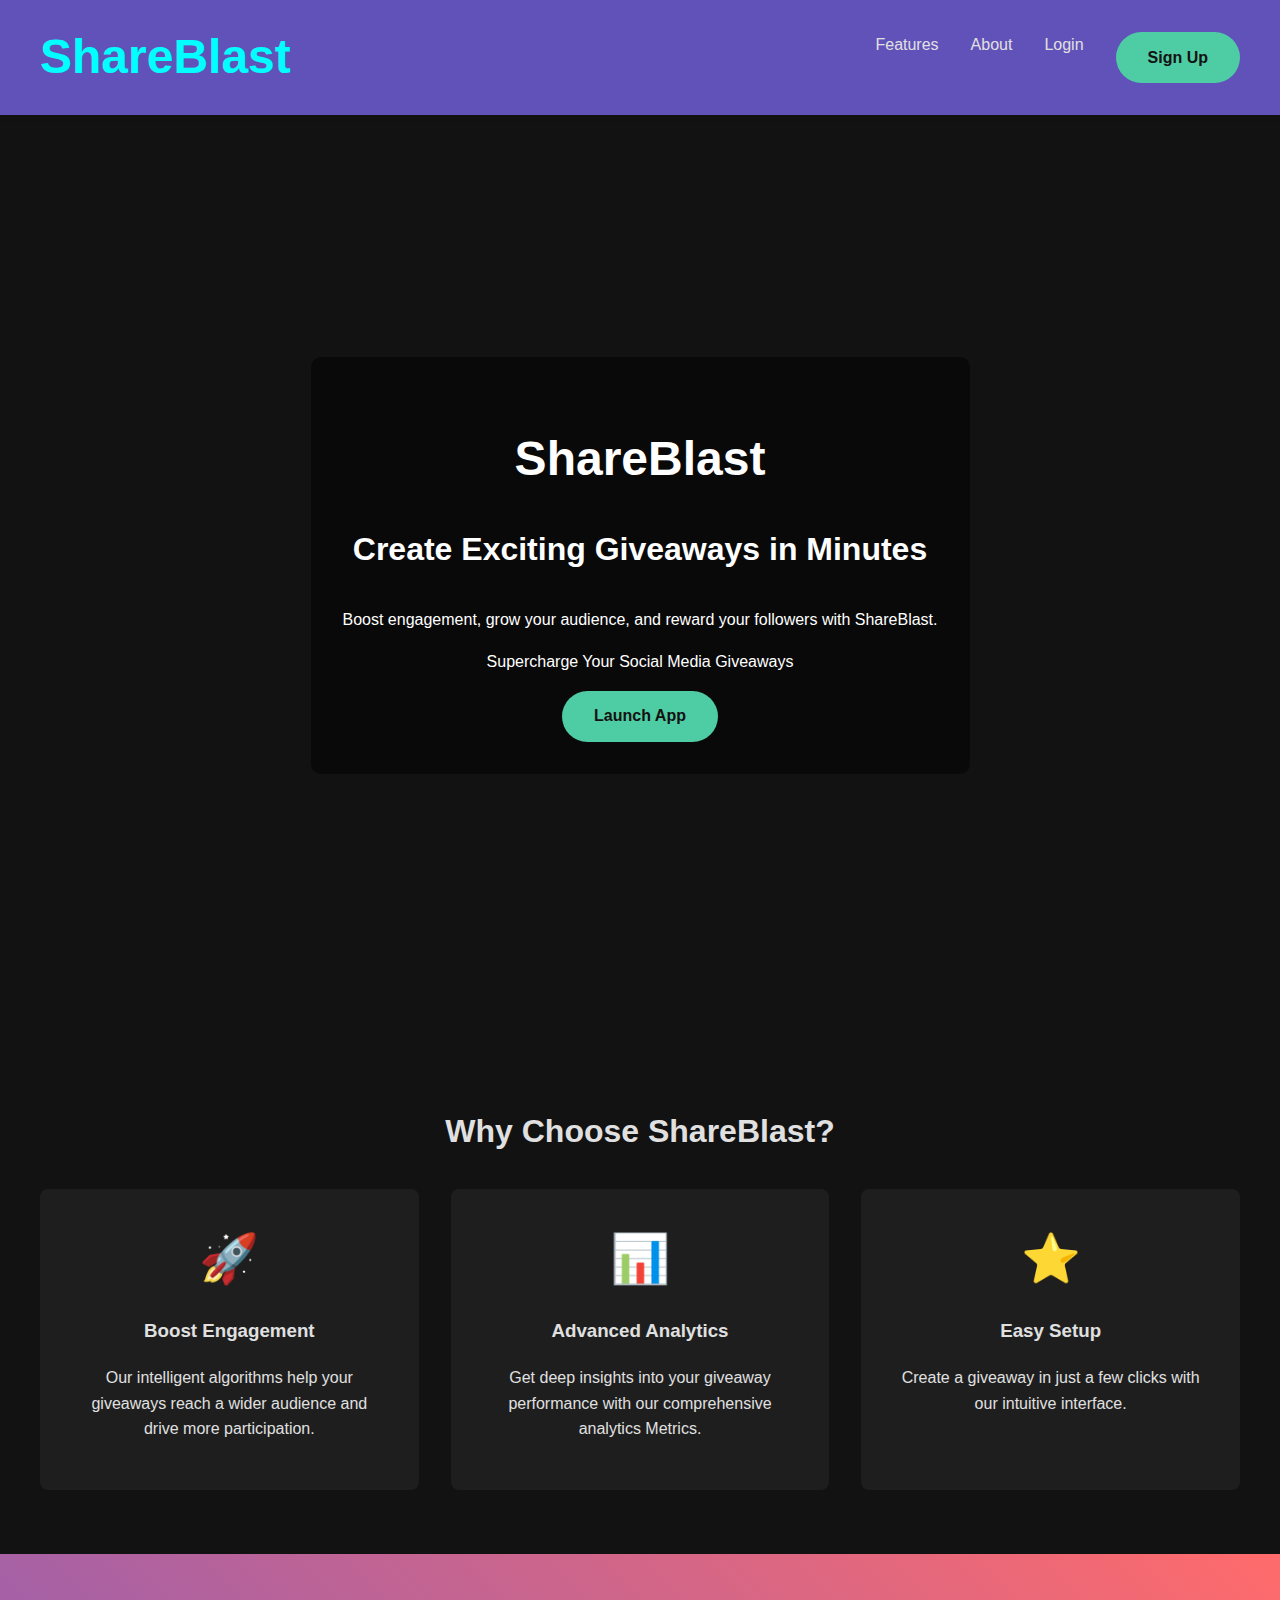
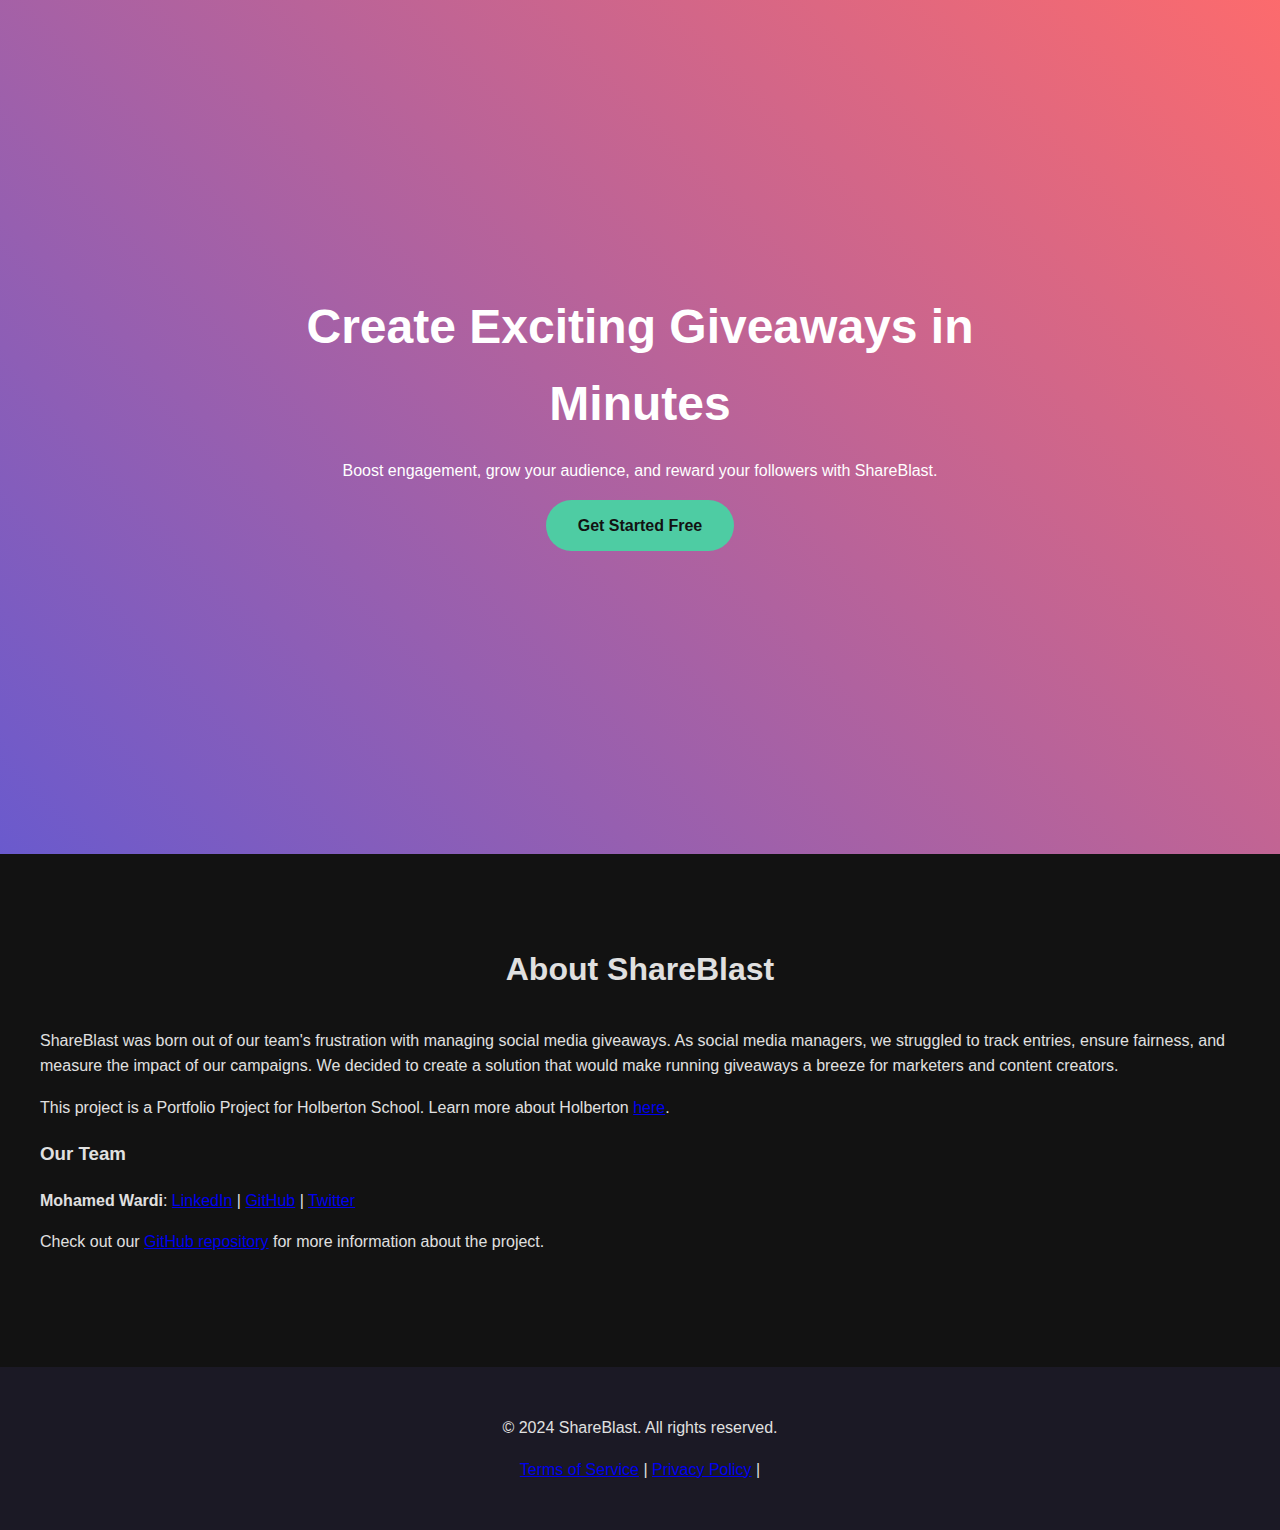
==== index.html @ 2b6d937a "v1" ====
<!DOCTYPE html>
<html lang="en">
		<head>
			    	<meta charset="UTF-8">
					    <title>ShareBlast - Supercharge Your Social Media Giveaways</title>
					        	<meta name="viewport" content="width=device-width, initial-scale=1">
									<link rel="stylesheet" href="src/css/styles.css">
										</head>

											<body>
													  <header>
														  		<nav>
																			  <div class="logo">ShareBlast</div>
																			  		  <ul>
																						  			<li><a href="#features">Features</a></li>
																												<li><a href="#about">About</a></li>
																															<li><a href="templates/login.html">Login</a></li>
																																		<li><a href="templates/signup.html" class="cta-button">Sign Up</a></li>
																																				  </ul>
																																				  		</nav>
																																							  </header>
																																							  	
																																							  	  <section id="intro" class="intro">
																																									  		<div class="cover-image"></div>
																																													<div class="intro-content">
																																																	<h1>ShareBlast</h1>
																																																				<h2>Create Exciting Giveaways in Minutes</h2>
																																																							<p>Boost engagement, grow your audience, and reward your followers with ShareBlast.</p>
																																																										<p>Supercharge Your Social Media Giveaways</p>
																																																													<a href="templates/login.html" class="cta-button">Launch App</a>
																																																															</div>
																																																																</section>


																																																																	  <section id="features" class="features">
																																																																		  		<h2>Why Choose ShareBlast?</h2>
																																																																						<div class="feature-grid">
																																																																									  <div class="feature-card">
																																																																										  			<div class="feature-icon">🚀</div>
																																																																																<h3>Boost Engagement</h3>
																																																																																			<p>Our intelligent algorithms help your giveaways reach a wider audience and drive more participation.</p>
																																																																																					  </div>
																																																																																					  		  <div class="feature-card">
																																																																																								  			<div class="feature-icon">📊</div>
																																																																																														<h3>Advanced Analytics</h3>
																																																																																																	<p>Get deep insights into your giveaway performance with our comprehensive analytics Metrics.</p>
																																																																																																			  </div>
																																																																																																			  		  <div class="feature-card">
																																																																																																						  			<div class="feature-icon">⭐</div>
																																																																																																												<h3>Easy Setup</h3>
																																																																																																															<p>Create a giveaway in just a few clicks with our intuitive interface.</p>
																																																																																																																	  </div>
																																																																																																																	  		</div>
																																																																																																																				  </section>
																																																																																																																				  	

																																																																																																																				  	  <section class="hero">
																																																																																																																						  		<div class="hero-content">
																																																																																																																											  <h1>Create Exciting Giveaways in Minutes</h1>
																																																																																																																											  		  <p>Boost engagement, grow your audience, and reward your followers with ShareBlast.</p>
																																																																																																																													  		  <a href="templates/signup.html" class="cta-button">Get Started Free</a>
																																																																																																																															  		</div>
																																																																																																																																		  </section>


																																																																																																																																		  	  <section id="about" class="about">
																																																																																																																																				          <h2>About ShareBlast</h2>
																																																																																																																																					          <p>ShareBlast was born out of our team's frustration with managing social media giveaways. As social media managers, we struggled to track entries, ensure fairness, and measure the impact of our campaigns. We decided to create a solution that would make running giveaways a breeze for marketers and content creators.</p>
																																																																																																																																						          <p>This project is a Portfolio Project for Holberton School. Learn more about Holberton <a href="https://www.holbertonschool.com">here</a>.</p>
																																																																																																																																							          <h3>Our Team</h3>
																																																																																																																																								          <ul class="team-list">
																																																																																																																																										              <li>
																																																																																																																																												                      <strong>Mohamed Wardi</strong>: 
																																																																																																																																														                      <a href="https://www.linkedin.com/in/mohamed-wardi-22874626a">LinkedIn</a> | 
																																																																																																																																																                      <a href="https://github.com/simowardi">GitHub</a> | 
																																																																																																																																																		                      <a href="https://x.com/simowardi23">Twitter</a>
																																																																																																																																																				                  </li>
																																																																																																																																																						          </ul>
																																																																																																																																																							          <p>Check out our <a href="https://github.com/simowardi/shareblast">GitHub repository</a> for more information about the project.</p>
																																																																																																																																																								      </section>

																																																																																																																																																								      	<footer>
																																																																																																																																																												<p>&copy; 2024 ShareBlast. All rights reserved.</p>
																																																																																																																																																														<p>
																																																																																																																																																																  <a href="/ShareBlast/TOS.html">Terms of Service</a> |
																																																																																																																																																																  		  <a href="/ShareBlast/privacy.html">Privacy Policy</a> |
																																																																																																																																																																		  		</p>
																																																																																																																																																																					</footer>

																																																																																																																																																																						  <script script src="src/js/main.js"></script>
																																																																																																																																																																						  	
																																																																																																																																																																						  	</body></html>
---- src/css/styles.css ----
:root {
		--bg-color: #121212;
			--text-color: #e0e0e0;
				--primary-color: #6a5acd;
					--secondary-color: #ff6b6b;
						--tertiary-color: #4ecca3;
							--highlight-color: #00ffff;
							  }
							    body {
								    	font-family: 'Segoe UI', Tahoma, Geneva, Verdana, sans-serif;
										margin: 0;
											padding: 0;
												background-color: var(--bg-color);
													color: var(--text-color);
														line-height: 1.6;
														  }
														    
														  header {
															      background-color: rgba(106, 90, 205, 0.9); /* More opaque background */
															          padding: 1rem 0;
																      position: static; /* Changed from fixed to static */
																          width: 100%;
																	      box-shadow: 0 2px 5px rgba(0, 0, 0, 0.1); /* Subtle shadow for depth */
																      }

																      nav {
																	          display: flex;
																		      justify-content: space-between;
																		          align-items: center;
																			      max-width: 1200px;
																			          margin: 0 auto;
																				      padding: 0 2rem;
																			      }

																			        .logo {
																						font-size: 3rem;
																							font-weight: bold;
																								color: var(--highlight-color);
																								  }
																								    nav ul {
																									    	display: flex;
																											list-style: none;
																											  }
																											    nav ul li {
																												    	margin-left: 2rem;
																													  }
																													    nav ul li a {
																														    	color: var(--text-color);
																																text-decoration: none;
																																	transition: color 0.3s;
																																	  }
																																	    nav ul li a:hover {
																																		    	color: var(--highlight-color);
																																			  }
																																			    .hero {
																																				    	background: linear-gradient(45deg, var(--primary-color), var(--secondary-color));
																																						height: 100vh;
																																							display: flex;
																																								align-items: center;
																																									justify-content: center;
																																										text-align: center;
																																											color: white;
																																											  }
																																											    .hero-content {
																																												    	max-width: 800px;
																																														padding: 2rem;
																																														  }
																																														    h1 {
																																															    	font-size: 3rem;
																																																	margin-bottom: 1rem;
																																																	  }
																																																	    h2 {
																																																		    	text-align: center;
																																																				font-size: 2rem;
																																																					margin-bottom: 2rem;
																																																					  }
																																																					    .cta-button {
																																																						    	display: inline-block;
																																																								background-color: var(--tertiary-color);
																																																									color: var(--bg-color);
																																																										padding: 0.8rem 2rem;
																																																											border-radius: 50px;
																																																												text-decoration: none;
																																																													font-weight: bold;
																																																														transition: transform 0.3s, box-shadow 0.3s;
																																																														  }
																																																														    .cta-button:hover {
																																																															    	transform: translateY(-3px);
																																																																	box-shadow: 0 4px 8px rgba(0,0,0,0.2);
																																																																	  }
																																																																	    .features {
																																																																		    	padding: 4rem 2rem;
																																																																				max-width: 1200px;
																																																																					margin: 0 auto;
																																																																					  }
																																																																					    .feature-grid {
																																																																						    	display: grid;
																																																																								grid-template-columns: repeat(auto-fit, minmax(250px, 1fr));
																																																																									gap: 2rem;
																																																																									  }
																																																																									    .feature-card {
																																																																										    	background-color: rgba(255,255,255,0.05);
																																																																												padding: 2rem;
																																																																													border-radius: 8px;
																																																																														text-align: center;
																																																																														  }
																																																																														    .feature-icon {
																																																																															    	font-size: 3rem;
																																																																																	color: var(--highlight-color);
																																																																																		margin-bottom: 1rem;
																																																																																		  }
																																																																																		    .features, .about {
																																																																																			        padding: 4rem 2rem;
																																																																																				    max-width: 1200px;
																																																																																				        margin: 0 auto;
																																																																																					  }
																																																																																					    .feature-card img {
																																																																																						        max-width: 100%;
																																																																																							    height: auto;
																																																																																							        border-radius: 8px;
																																																																																								    margin-bottom: 1rem;
																																																																																								      }
																																																																																								        .team-list {
																																																																																										    list-style-type: none;
																																																																																										        padding: 0;
																																																																																											  }
																																																																																											    .team-list li {
																																																																																												        margin-bottom: 1rem;
																																																																																													  }
																																																																																													    .intro {
																																																																																														        position: relative;
																																																																																															    height: 100vh;
																																																																																															        display: flex;
																																																																																																    align-items: center;
																																																																																																        justify-content: center;
																																																																																																	    text-align: center;
																																																																																																	        color: white;
																																																																																																		    overflow: hidden;
																																																																																																	    }

																																																																																																	    .cover-image {
																																																																																																		        position: absolute;
																																																																																																			    top: 0;
																																																																																																			        left: 0;
																																																																																																				    width: 100%;
																																																																																																				        height: 100%;
																																																																																																					    background-image: url('https://files.catbox.moe/7ho260.jpg');
																																																																																																					        background-size: cover;
																																																																																																						    background-position: center;
																																																																																																						        background-repeat: no-repeat;
																																																																																																							    z-index: -1;
																																																																																																						    }

																																																																																																						    .intro-content {
																																																																																																							        position: relative;
																																																																																																								    background-color: rgba(0, 0, 0, 0.5);
																																																																																																								        padding: 2rem;
																																																																																																									    border-radius: 10px;
																																																																																																									        z-index: 1;
																																																																																																									}

																																																																																																									  footer {
																																																																																																										  	background-color: rgba(106, 90, 205, 0.1);
																																																																																																												text-align: center;
																																																																																																													padding: 2rem 0;
																																																																																																														margin-top: 2rem;
																																																																																																														  }
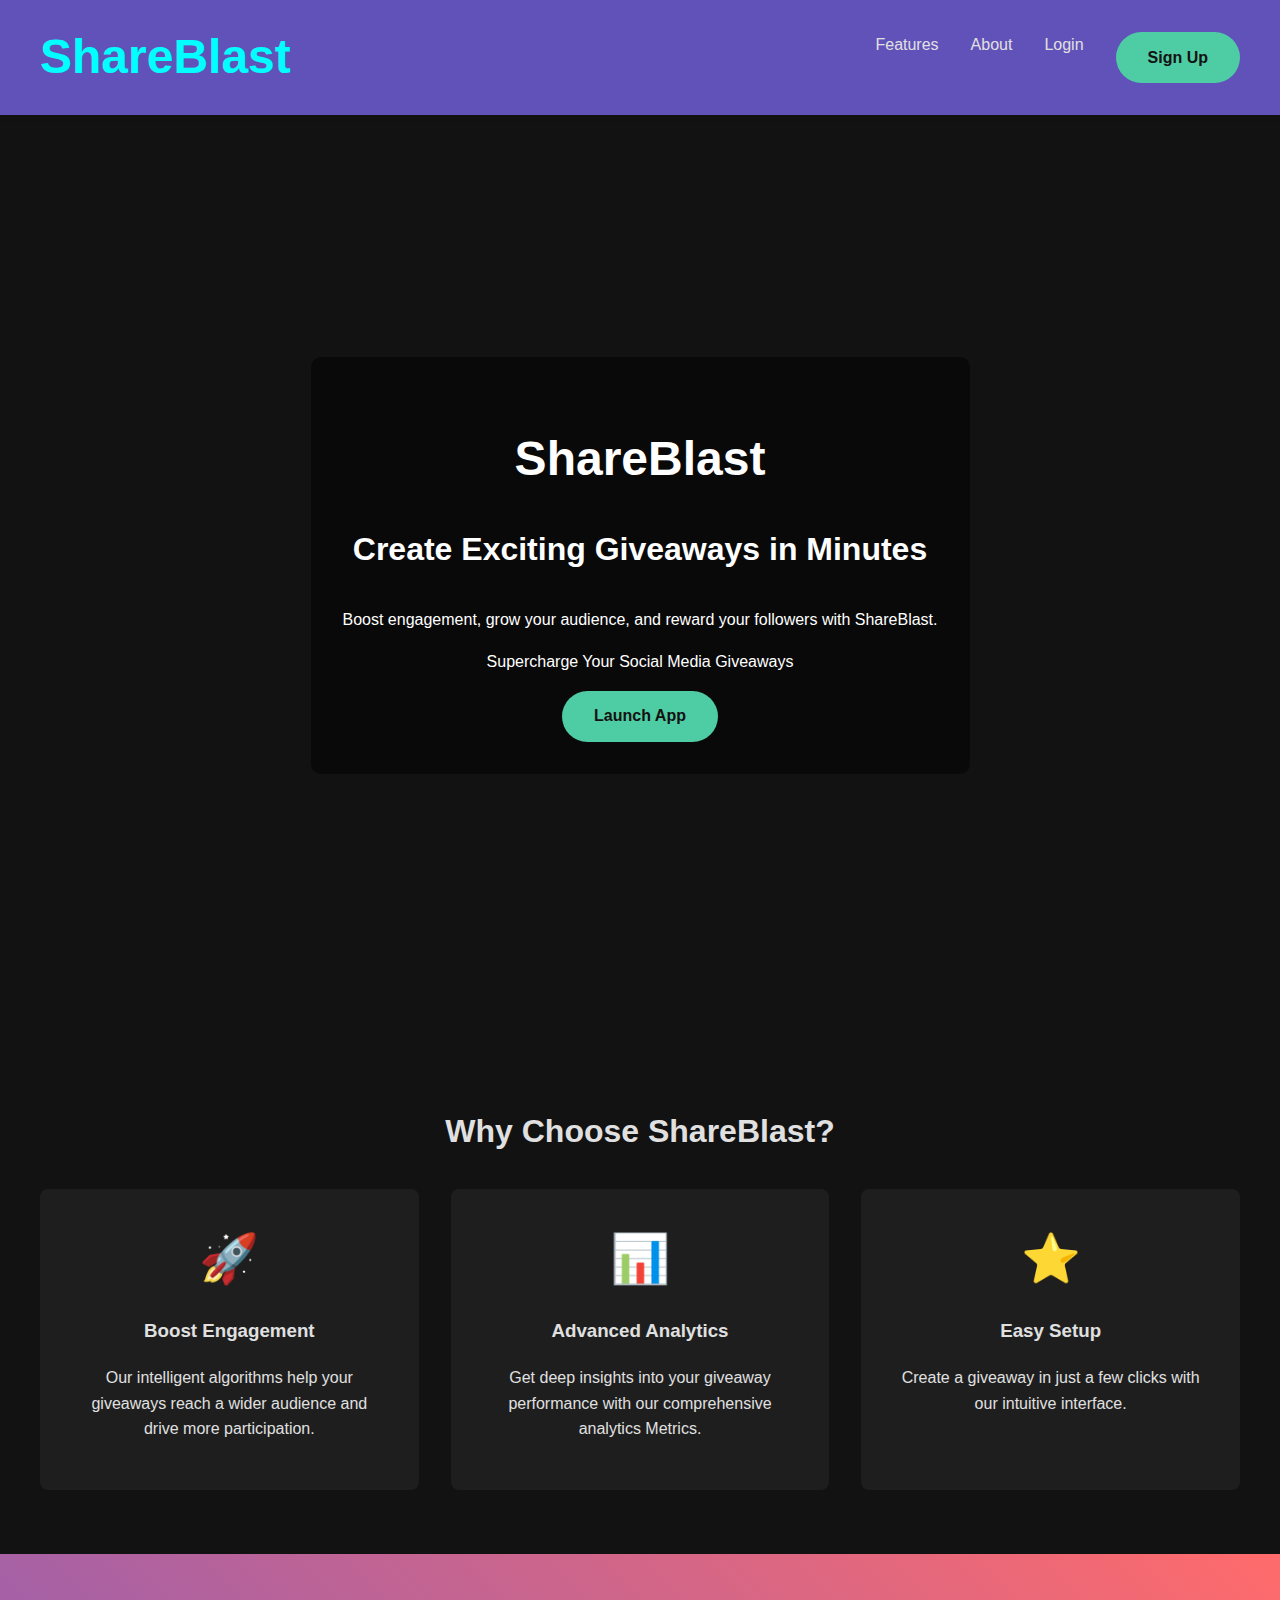
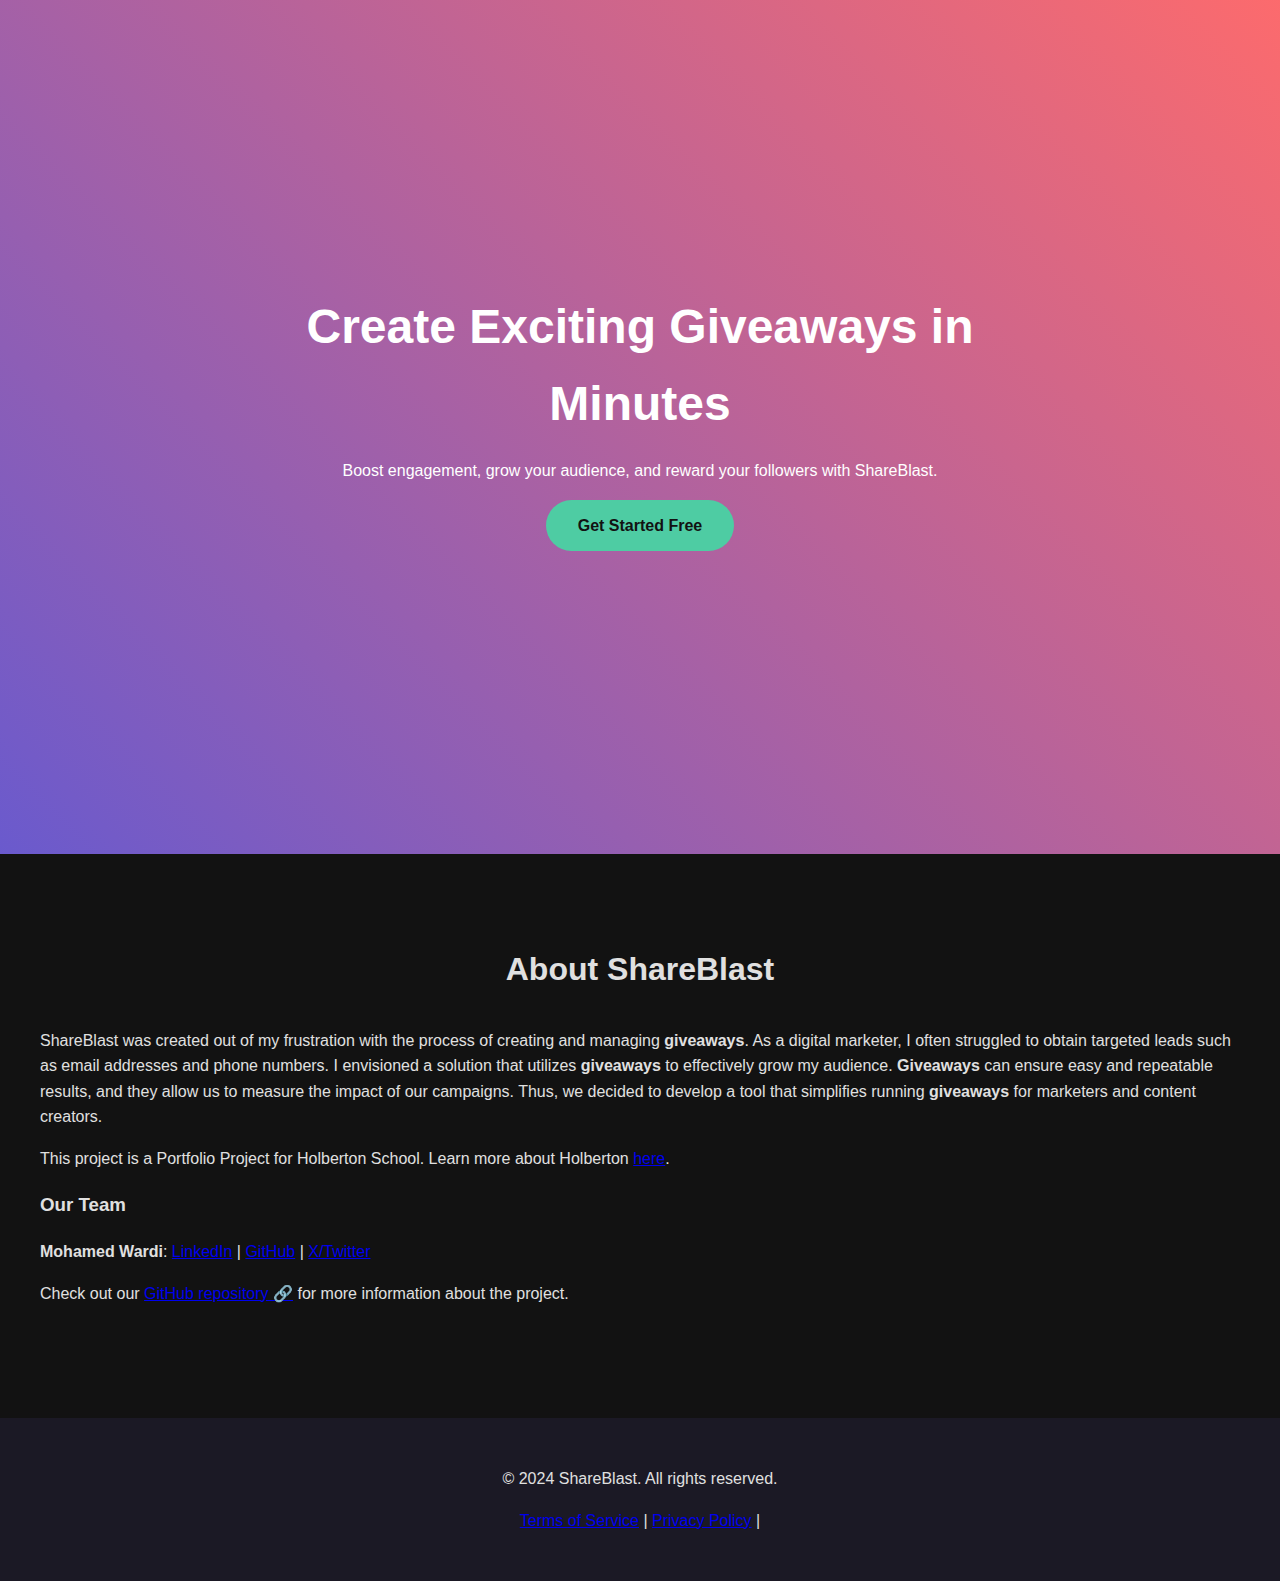
==== commit 32923ecc: "static LP" ====
--- a/index.html
+++ b/index.html
@@ -14,8 +14,8 @@
 																			  		  <ul>
 																						  			<li><a href="#features">Features</a></li>
 																												<li><a href="#about">About</a></li>
-																															<li><a href="templates/login.html">Login</a></li>
-																																		<li><a href="templates/signup.html" class="cta-button">Sign Up</a></li>
+																															<li><a href="/ShareBlast/login.html">Login</a></li>
+																																		<li><a href="/ShareBlast/signup.html" class="cta-button">Sign Up</a></li>
 																																				  </ul>
 																																				  		</nav>
 																																							  </header>
@@ -27,7 +27,7 @@
 																																																				<h2>Create Exciting Giveaways in Minutes</h2>
 																																																							<p>Boost engagement, grow your audience, and reward your followers with ShareBlast.</p>
 																																																										<p>Supercharge Your Social Media Giveaways</p>
-																																																													<a href="templates/login.html" class="cta-button">Launch App</a>
+																																																													<a href="/ShareBlast/login.html" class="cta-button">Launch App</a>
 																																																															</div>
 																																																																</section>
 
@@ -58,35 +58,48 @@
 																																																																																																																						  		<div class="hero-content">
 																																																																																																																											  <h1>Create Exciting Giveaways in Minutes</h1>
 																																																																																																																											  		  <p>Boost engagement, grow your audience, and reward your followers with ShareBlast.</p>
-																																																																																																																													  		  <a href="templates/signup.html" class="cta-button">Get Started Free</a>
+																																																																																																																													  		  <a href="/ShareBlast/signup.html" class="cta-button">Get Started Free</a>
 																																																																																																																															  		</div>
 																																																																																																																																		  </section>
 
 
 																																																																																																																																		  	  <section id="about" class="about">
-																																																																																																																																				          <h2>About ShareBlast</h2>
-																																																																																																																																					          <p>ShareBlast was born out of our team's frustration with managing social media giveaways. As social media managers, we struggled to track entries, ensure fairness, and measure the impact of our campaigns. We decided to create a solution that would make running giveaways a breeze for marketers and content creators.</p>
-																																																																																																																																						          <p>This project is a Portfolio Project for Holberton School. Learn more about Holberton <a href="https://www.holbertonschool.com">here</a>.</p>
-																																																																																																																																							          <h3>Our Team</h3>
-																																																																																																																																								          <ul class="team-list">
-																																																																																																																																										              <li>
-																																																																																																																																												                      <strong>Mohamed Wardi</strong>: 
-																																																																																																																																														                      <a href="https://www.linkedin.com/in/mohamed-wardi-22874626a">LinkedIn</a> | 
-																																																																																																																																																                      <a href="https://github.com/simowardi">GitHub</a> | 
-																																																																																																																																																		                      <a href="https://x.com/simowardi23">Twitter</a>
-																																																																																																																																																				                  </li>
-																																																																																																																																																						          </ul>
-																																																																																																																																																							          <p>Check out our <a href="https://github.com/simowardi/shareblast">GitHub repository</a> for more information about the project.</p>
-																																																																																																																																																								      </section>
+																																																																																																																																				  		<h2>About ShareBlast</h2>
+																																																																																																																																								<p>
+																																																																																																																																											ShareBlast was created out of my frustration with the process of creating and managing <strong>giveaways</strong>. 
+																																																																																																																																														As a digital marketer, I often struggled to obtain targeted leads such as email addresses and phone numbers. 
+																																																																																																																																																	I envisioned a solution that utilizes <strong>giveaways</strong> to effectively grow my audience. 
+																																																																																																																																																				<strong>Giveaways</strong> can ensure easy and repeatable results, and they allow us to measure the impact of our campaigns.
+																																																																																																																																																							Thus, we decided to develop a tool that simplifies running <strong>giveaways</strong> for marketers and content creators.
+																																																																																																																																																									</p>
+																																																																																																																																																											<p>
+																																																																																																																																																														This project is a Portfolio Project for Holberton School. Learn more about Holberton 
+																																																																																																																																																																	<a href="https://www.holbertonschool.com">here</a>.
+																																																																																																																																																																			</p>
+																																																																																																																																																																					<h3>Our Team</h3>
+																																																																																																																																																																							<ul class="team-list">
+																																																																																																																																																																											<li>
+																																																																																																																																																																																<strong>Mohamed Wardi</strong>: 
+																																																																																																																																																																																				<a href="https://www.linkedin.com/in/mohamed-wardi-22874626a">LinkedIn</a> | 
+																																																																																																																																																																																								<a href="https://github.com/simowardi">GitHub</a> | 
+																																																																																																																																																																																												<a href="https://x.com/simowardi23">X/Twitter</a>
+																																																																																																																																																																																															</li>
+																																																																																																																																																																																																	</ul>
+																																																																																																																																																																																																			<p>
+																																																																																																																																																																																																						Check out our <a href="https://github.com/simowardi/shareblast">GitHub repository &#128279;</a> for more information about the project.
+																																																																																																																																																																																																								</p>
+																																																																																																																																																																																																									</section>
+																																																																																																																																																																																																										
 
-																																																																																																																																																								      	<footer>
-																																																																																																																																																												<p>&copy; 2024 ShareBlast. All rights reserved.</p>
-																																																																																																																																																														<p>
-																																																																																																																																																																  <a href="/ShareBlast/TOS.html">Terms of Service</a> |
-																																																																																																																																																																  		  <a href="/ShareBlast/privacy.html">Privacy Policy</a> |
-																																																																																																																																																																		  		</p>
-																																																																																																																																																																					</footer>
+																																																																																																																																																																																																										<footer>
+																																																																																																																																																																																																													<p>&copy; 2024 ShareBlast. All rights reserved.</p>
+																																																																																																																																																																																																															<p>
+																																																																																																																																																																																																																	  <a href="/ShareBlast/TOS.html">Terms of Service</a> |
+																																																																																																																																																																																																																	  		  <a href="/ShareBlast/privacy.html">Privacy Policy</a> |
+																																																																																																																																																																																																																			  		</p>
+																																																																																																																																																																																																																						</footer>
 
-																																																																																																																																																																						  <script script src="src/js/main.js"></script>
-																																																																																																																																																																						  	
-																																																																																																																																																																						  	</body></html>
+																																																																																																																																																																																																																							  <script script src="src/js/main.js"></script>
+																																																																																																																																																																																																																							  	
+																																																																																																																																																																																																																							  	</body>
+</html>
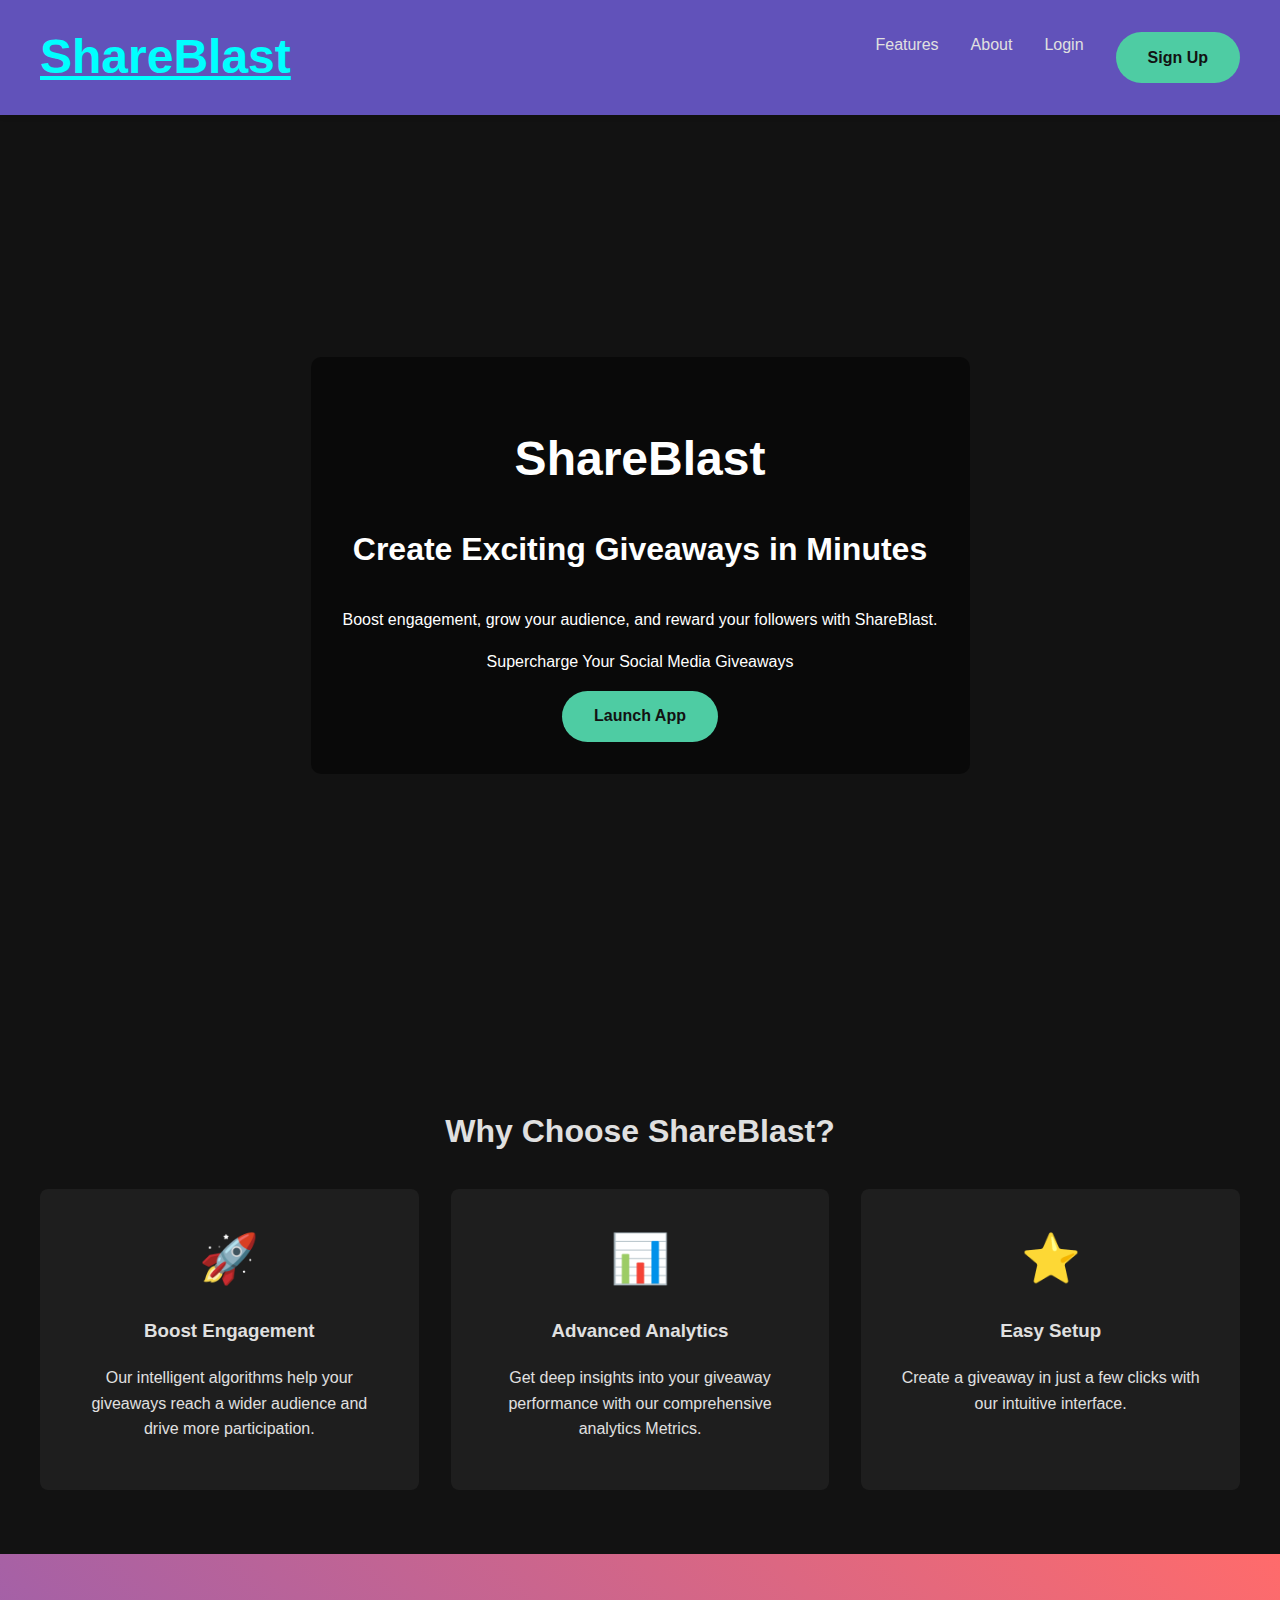
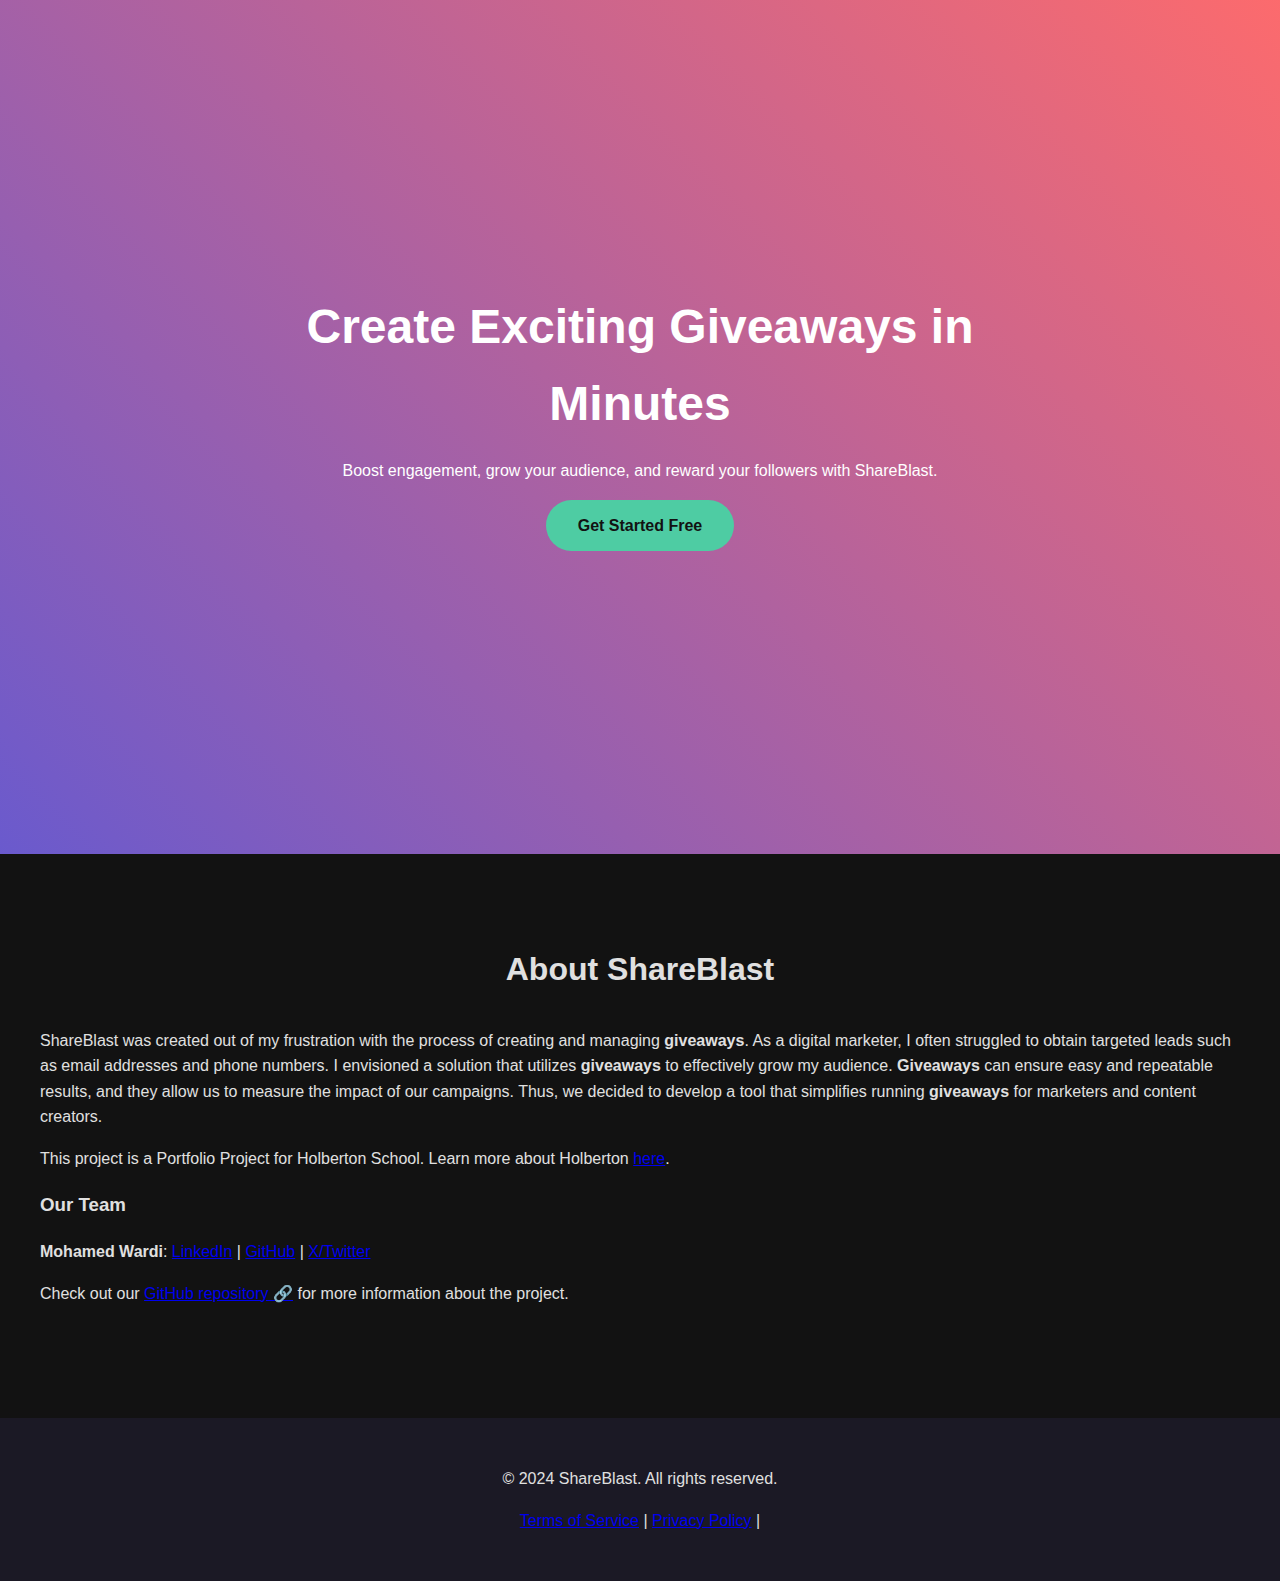
==== commit 8beeae76: "Update index.html" ====
--- a/index.html
+++ b/index.html
@@ -10,7 +10,7 @@
 											<body>
 													  <header>
 														  		<nav>
-																			  <div class="logo">ShareBlast</div>
+																			  <a href="/ShareBlast/index.html" class="logo">ShareBlast</a>
 																			  		  <ul>
 																						  			<li><a href="#features">Features</a></li>
 																												<li><a href="#about">About</a></li>
